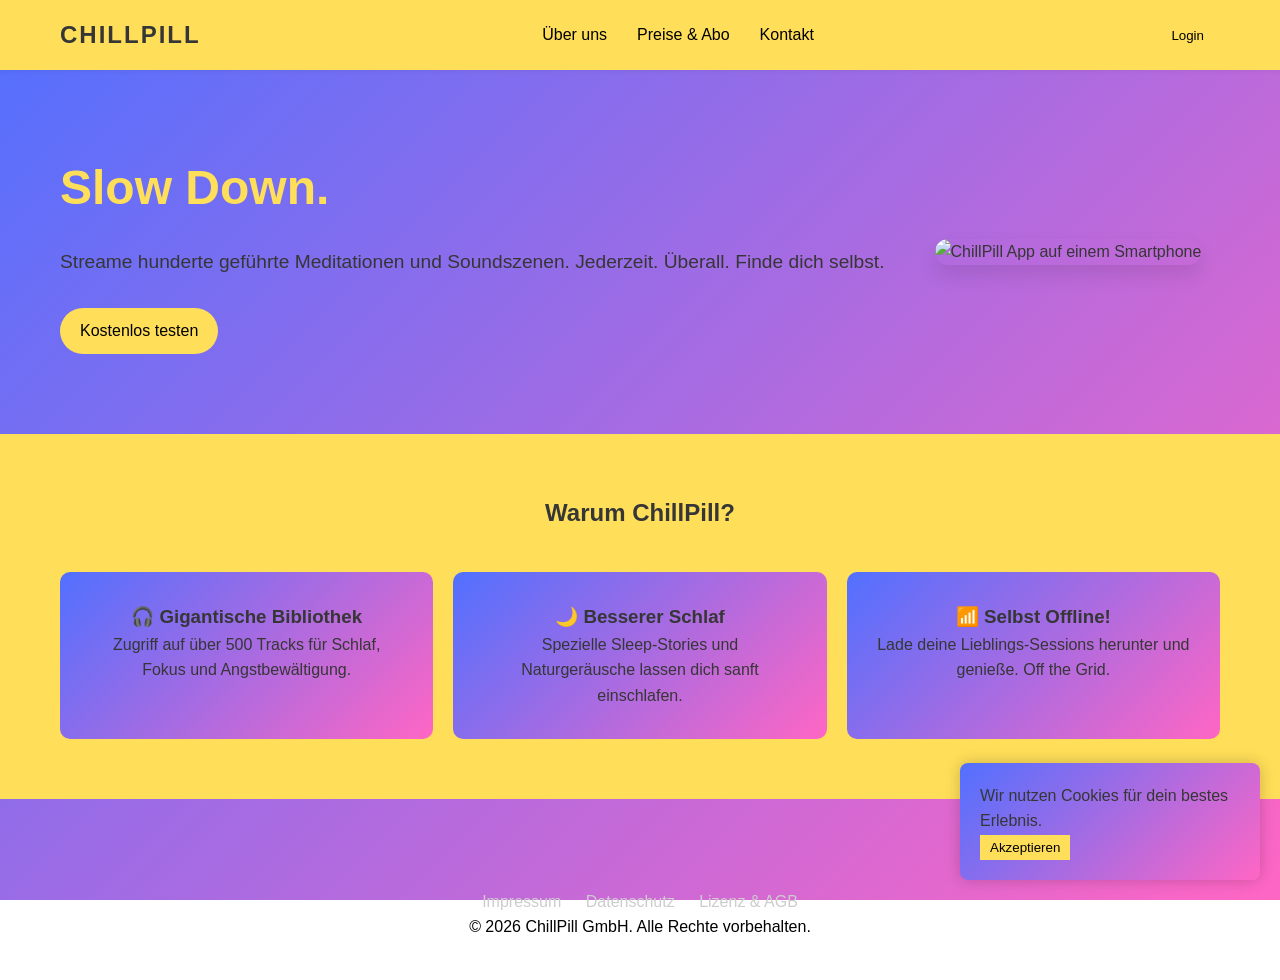
==== index.html @ 03ee9021 "Defined Style" ====
<!DOCTYPE html>
<html lang="de">
<head>
    <meta charset="UTF-8">
    <meta name="viewport" content="width=device-width, initial-scale=1.0">
    <title>ChillPill - Meditation für Alle</title>
    <meta name="description" content="ChillPill ist deine App für Meditation, Achtsamkeit und belebende Soundszenen.">

    <link rel="stylesheet" href="css/style.css">
</head>
<body>

<header class="main-header">
    <div class="container header-content">
        <a href="index.html" class="logo">ChillPill</a>

        <nav aria-label="Hauptnavigation">
            <ul class="nav-links">
                <li><a href="about.html">Über uns</a></li>
                <li><a href="preise.html">Preise & Abo</a></li>
                <li><a href="kontakt.html">Kontakt</a></li>
            </ul>
        </nav>

        <button class="btn-secondary" onclick="alert('Login ist noch nicht verfügbar.')">Login</button>
    </div>
</header>

<main>
    <section class="hero">
        <div class="container hero-content">
            <div class="hero-text">
                <h1>Slow Down.</h1>
                <p>Streame hunderte geführte Meditationen und Soundszenen. Jederzeit. Überall. Finde dich selbst.</p>
                <a href="preise.html" class="btn-primary">Kostenlos testen</a>
            </div>
            <div class="hero-image">
                <img src="https://placehold.co/600x400/EEE/31343C?text=App+Mockup+Bild" alt="ChillPill App auf einem Smartphone">
            </div>
        </div>
    </section>

    <section class="features">
        <div class="container">
            <h2>Warum ChillPill?</h2>
            <div class="feature-grid">
                <div class="feature-card">
                    <h3>🎧 Gigantische Bibliothek</h3>
                    <p>Zugriff auf über 500 Tracks für Schlaf, Fokus und Angstbewältigung.</p>
                </div>
                <div class="feature-card">
                    <h3>🌙 Besserer Schlaf</h3>
                    <p>Spezielle Sleep-Stories und Naturgeräusche lassen dich sanft einschlafen.</p>
                </div>
                <div class="feature-card">
                    <h3>📶 Selbst Offline! </h3>
                    <p>Lade deine Lieblings-Sessions herunter und genieße. Off the Grid.</p>
                </div>
            </div>
        </div>
    </section>
</main>

<footer>
    <div class="container footer-content">
        <div class="footer-links">
            <a href="rechtliches.html#impressum">Impressum</a>
            <a href="rechtliches.html#datenschutz">Datenschutz</a>
            <a href="rechtliches.html#lizenz">Lizenz & AGB</a>
        </div>
        <p>&copy; 2026 ChillPill GmbH. Alle Rechte vorbehalten.</p>
    </div>
</footer>

<div id="cookie-banner" class="cookie-banner">
    <p>Wir nutzen Cookies für dein bestes Erlebnis.</p>
    <button id="accept-cookies" class="btn-small">Akzeptieren</button>
</div>

<script src="js/main.js"></script>
</body>
</html>
---- css/style.css ----
/* --- 1. VARIABLEN (Deine Farbpalette) --- */
:root {
    --primary-color: #ffde59;   /* Salbei-Grün (Beruhigend) */
    --primary-hover: #5EAD;   /* Dunkleres Grün für Hover */
    --bg-color: linear-gradient(135deg, #5170ff 0%, #ff66c4 100%);        /* Beige/Creme (Hintergrund) */
    --text-color: #000000;      /* Dunkelgrau (Guter Kontrast für Text) */
    --white: #F32;
    --spacing: 20px;
}

/* --- 2. GRUNDLAGEN (Reset) --- */
* {
    box-sizing: border-box; /* Wichtig für Layout-Berechnung */
    margin: 0;
    padding: 0;
}

body {
    font-family: 'Helvetica Neue', Helvetica, Arial, sans-serif;
    background: linear-gradient(135deg, #5170ff 0%, #ff66c4 100%);
    background-attachment: fixed; /* Hintergrund bleibt beim Scrollen fest */
    color: #363636; /* Weißer Standard-Text für gute Lesbarkeit auf dem Gradienten */
    font-family: 'Segoe UI', Roboto, sans-serif;
    min-height: 100vh;
    line-height: 1.6;
}


.highlight-yellow {
    color: #ffde59;
    font-weight: bold;
    text-transform: uppercase;
    text-shadow: 2px 2px 4px rgba(0,0,0,0.3); /* Macht es lesbarer */
}

/* Container hält den Inhalt mittig */
.container {
    max-width: 1200px;
    margin: 0 auto;
    padding: 0 var(--spacing);
}

/* --- 3. NAVIGATION --- */
.main-header {
    background-color: var(--primary-color);
    padding: 1rem 0;
    box-shadow: 0 2px 5px rgba(0,0,0,0.05); /* Leichter Schatten */
}

.header-content {
    display: flex;
    justify-content: space-between; /* Logo links, Navi rechts */
    align-items: center;
}

.logo {
    font-size: 1.5rem;
    font-weight: bold;
    color: var(--bg-color);
    text-decoration: none;
    text-transform: uppercase;
    letter-spacing: 2px;
}

.nav-links {
    list-style: none;
    display: flex;
    gap: 30px; /* Abstand zwischen Menüpunkten */
}

.nav-links a {
    text-decoration: none;
    color: var(--text-color);
    font-weight: 500;
}

/* --- 4. BUTTONS --- */
.btn-primary {
    display: inline-block;
    background-color: var(--primary-color);
    color: var(--text-color);
    padding: 10px 20px;
    border-radius: 25px; /* Runde Ecken */
    text-decoration: none;
    transition: background-color 0.3s;
}

.btn-primary:hover {
    background-color: var(--primary-hover);
}

.btn-secondary {
    background: transparent;
    border: 1px solid #ffde59;
    padding: 8px 15px;
    border-radius: 5px;
    cursor: pointer;
}

.btn-small {
    background-color: #ffde59;
    color: var(--text-color);
    border: none;
    padding: 5px 10px;
    cursor: pointer;
}

/* --- 5. HERO SECTION --- */
.hero {
    padding: 80px 0;
}

.hero-content {
    display: flex;
    align-items: center;
    gap: 50px;
}

.hero-text h1 {
    font-size: 3rem;
    margin-bottom: 20px;
    color: var(--primary-color);
}

.hero-text p {
    font-size: 1.2rem;
    margin-bottom: 30px;
}

.hero-image img {
    max-width: 100%;
    border-radius: 20px;
    box-shadow: 0 10px 20px rgba(0,0,0,0.1);
}

/* --- 6. FEATURES --- */
.features {
    background-color: var(--primary-color);
    padding: 60px 0;
    text-align: center;
}

.feature-grid {
    display: flex;
    gap: 20px;
    margin-top: 40px;
}

.feature-card {
    background: var(--bg-color);
    padding: 30px;
    border-radius: 10px;
    flex: 1; /* Alle Karten gleich breit */
}

/* --- 7. FOOTER --- */
footer {
    background-color: var(--bg-color);
    color: var(--text-color);
    padding: 40px 0;
    margin-top: 50px;
    text-align: center;
}

.footer-links a {
    color: #ccc;
    margin: 0 10px;
    text-decoration: none;
}

/* --- 8. COOKIE BANNER (Unten rechts) --- */
.cookie-banner {
    position: fixed;
    bottom: 20px;
    right: 20px;
    background: var(--bg-color);
    padding: 20px;
    box-shadow: 0 0 15px rgba(0,0,0,0.2);
    border-radius: 8px;
    display: none; /* Erstmal versteckt, JS zeigt es an */
    max-width: 300px;
}
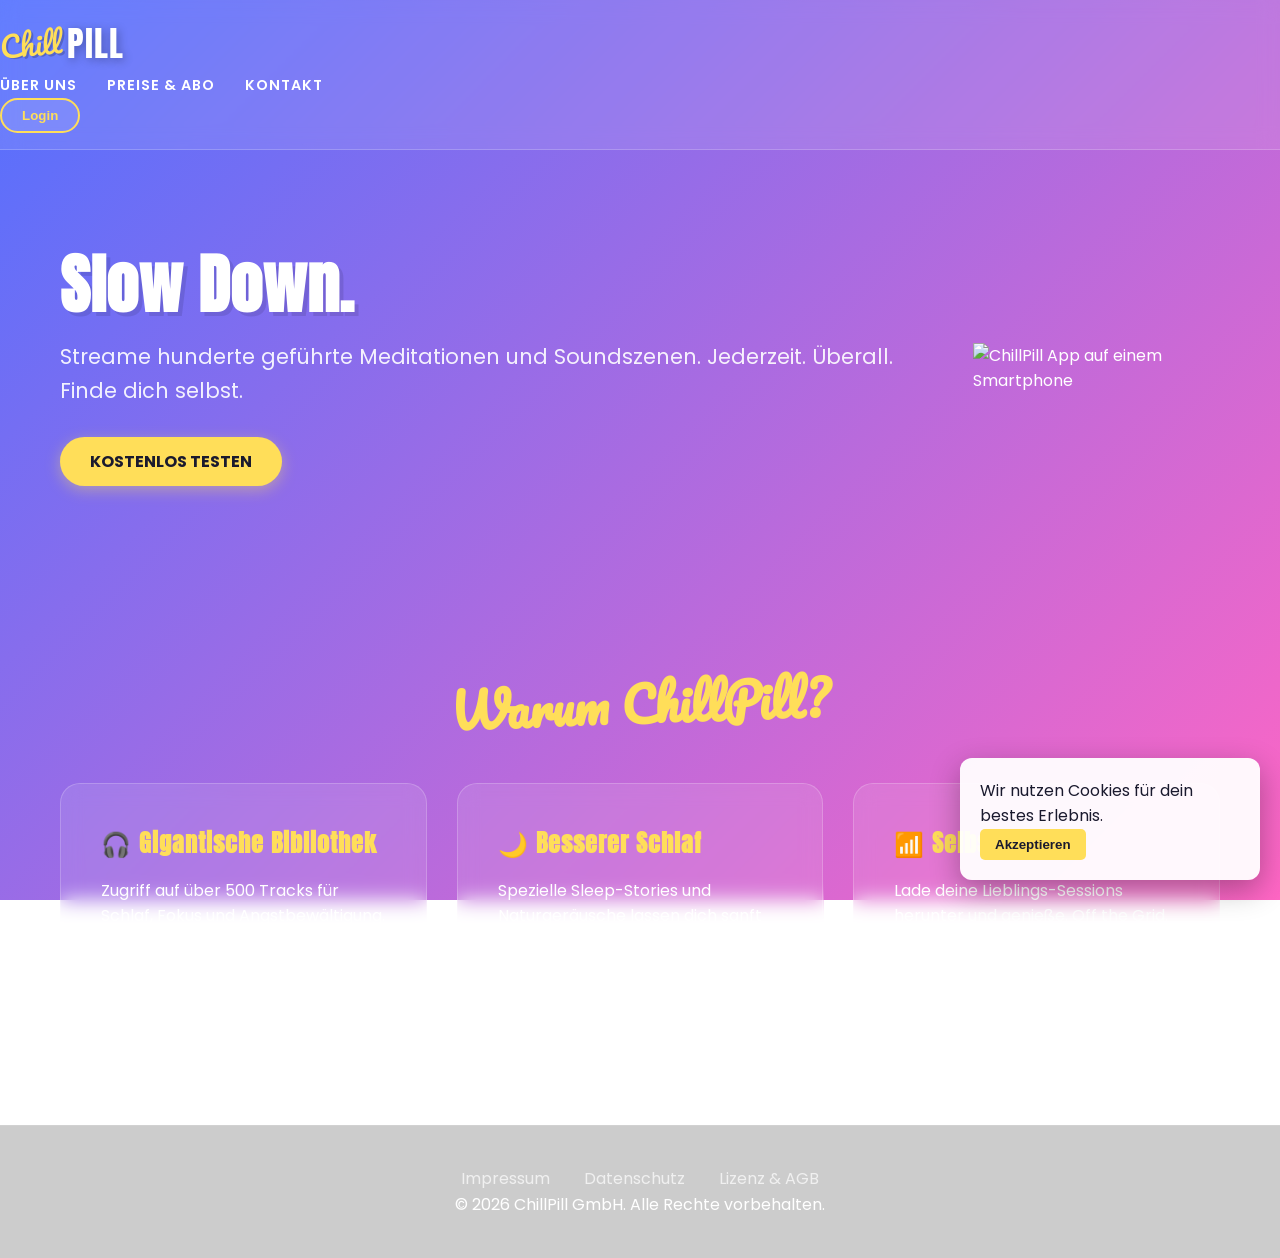
==== commit 2db3e096: "Style Overhaul, updated visuals for accessibility, introduced about us, contact, and legal section" ====
--- a/index.html
+++ b/index.html
@@ -11,8 +11,9 @@
 <body>
 
 <header class="main-header">
-    <div class="container header-content">
-        <a href="index.html" class="logo">ChillPill</a>
+    <a href="index.html" class="logo">
+        <span class="logo-chill">Chill</span><span class="logo-pill">Pill</span>
+    </a>
 
         <nav aria-label="Hauptnavigation">
             <ul class="nav-links">
--- a/css/style.css
+++ b/css/style.css
@@ -1,113 +1,190 @@
+/* --- 0. FONTS IMPORTIEREN --- */
+/* Wir laden "Pacifico" (Chill) und "Anton" (Pill) sowie eine normale Leseschrift */
+@import url('https://fonts.googleapis.com/css2?family=Anton&family=Pacifico&family=Poppins:wght@300;400;600&display=swap');
+
 /* --- 1. VARIABLEN (Deine Farbpalette) --- */
 :root {
-    --primary-color: #ffde59;   /* Salbei-Grün (Beruhigend) */
-    --primary-hover: #5EAD;   /* Dunkleres Grün für Hover */
-    --bg-color: linear-gradient(135deg, #5170ff 0%, #ff66c4 100%);        /* Beige/Creme (Hintergrund) */
-    --text-color: #000000;      /* Dunkelgrau (Guter Kontrast für Text) */
-    --white: #F32;
+    --primary-color: #ffde59;       /* Dein ChillPill Gelb */
+    --primary-hover: #e6c84d;       /* Etwas dunkleres Gelb für Hover */
+
+    /* Der Verlauf ist fixiert, damit er cool aussieht */
+    --bg-gradient: linear-gradient(135deg, #5170ff 0%, #ff66c4 100%);
+
+    --text-main: #ffffff;           /* Weißer Text auf dem bunten Hintergrund */
+    --text-dark: #1a1a2e;           /* Sehr dunkles Blau (fast Schwarz) für Buttons/Gelb */
+
+    --white: #ffffff;               /* Korrigiertes Weiß */
+
+    /* Glassmorphism Variablen (Die Magie!) */
+    --glass-bg: rgba(255, 255, 255, 0.1);  /* 10% Weiß */
+    --glass-border: rgba(255, 255, 255, 0.2);
+    --glass-shadow: 0 8px 32px 0 rgba(31, 38, 135, 0.37);
+
     --spacing: 20px;
 }
 
 /* --- 2. GRUNDLAGEN (Reset) --- */
 * {
-    box-sizing: border-box; /* Wichtig für Layout-Berechnung */
+    box-sizing: border-box;
     margin: 0;
     padding: 0;
 }
 
 body {
-    font-family: 'Helvetica Neue', Helvetica, Arial, sans-serif;
-    background: linear-gradient(135deg, #5170ff 0%, #ff66c4 100%);
-    background-attachment: fixed; /* Hintergrund bleibt beim Scrollen fest */
-    color: #363636; /* Weißer Standard-Text für gute Lesbarkeit auf dem Gradienten */
-    font-family: 'Segoe UI', Roboto, sans-serif;
+    /* Moderne Schriftart für Fließtext */
+    font-family: 'Poppins', sans-serif;
+
+    /* Dein Gradient Background */
+    background: var(--bg-gradient);
+    background-attachment: fixed; /* Wichtig: Hintergrund bewegt sich nicht mit */
+
+    color: var(--text-main);
     min-height: 100vh;
     line-height: 1.6;
 }
 
+/* Hilfsklasse für den Glass-Effekt (Wende das auf Container an!) */
+.glass-panel {
+    background: var(--glass-bg);
+    backdrop-filter: blur(10px);        /* Der Milchglas-Effekt */
+    -webkit-backdrop-filter: blur(10px); /* Für Safari */
+    border: 1px solid var(--glass-border);
+    border-radius: 16px;
+    box-shadow: var(--glass-shadow);
+}
 
 .highlight-yellow {
-    color: #ffde59;
+    color: var(--primary-color);
     font-weight: bold;
     text-transform: uppercase;
-    text-shadow: 2px 2px 4px rgba(0,0,0,0.3); /* Macht es lesbarer */
-}
-
-/* Container hält den Inhalt mittig */
+    text-shadow: 2px 2px 4px rgba(0,0,0,0.3);
+}
+
 .container {
     max-width: 1200px;
     margin: 0 auto;
     padding: 0 var(--spacing);
 }
 
-/* --- 3. NAVIGATION --- */
+/* --- 3. NAVIGATION (Jetzt im Glass-Look) --- */
 .main-header {
-    background-color: var(--primary-color);
+    /* Header ist jetzt auch "Glass" statt massiv Gelb -> Moderner */
+    background: rgba(255, 255, 255, 0.1);
+    backdrop-filter: blur(10px);
+    border-bottom: 1px solid var(--glass-border);
+
     padding: 1rem 0;
-    box-shadow: 0 2px 5px rgba(0,0,0,0.05); /* Leichter Schatten */
+    position: sticky; /* Header bleibt oben kleben */
+    top: 0;
+    z-index: 1000;
 }
 
 .header-content {
     display: flex;
-    justify-content: space-between; /* Logo links, Navi rechts */
+    justify-content: space-between;
     align-items: center;
 }
 
+/* --- LOGO STYLING --- */
 .logo {
-    font-size: 1.5rem;
-    font-weight: bold;
-    color: var(--bg-color);
     text-decoration: none;
+    /* Damit Chill und Pill nebeneinander stehen */
+    display: flex;
+    align-items: center;
+    gap: 5px;
+}
+
+.logo-chill {
+    font-family: 'Pacifico', cursive;
+    font-size: 1.8rem;
+    color: var(--primary-color); /* Gelb */
+    transform: rotate(-5deg);    /* Bisschen schräg für den Vibe */
+    text-shadow: 2px 2px 0px rgba(0,0,0,0.2);
+}
+
+.logo-pill {
+    font-family: 'Anton', sans-serif;
+    font-size: 2.2rem;
+    color: var(--white);
     text-transform: uppercase;
-    letter-spacing: 2px;
-}
-
+    letter-spacing: 1px;
+    text-shadow: 2px 2px 10px rgba(0,0,0,0.3);
+}
+
+/* --- NAV LINKS --- */
 .nav-links {
     list-style: none;
     display: flex;
-    gap: 30px; /* Abstand zwischen Menüpunkten */
+    gap: 30px;
 }
 
 .nav-links a {
     text-decoration: none;
-    color: var(--text-color);
-    font-weight: 500;
+    color: var(--white);
+    font-weight: 600;
+    text-transform: uppercase;
+    font-size: 0.9rem;
+    letter-spacing: 1px;
+    transition: color 0.3s;
+}
+
+.nav-links a:hover, .nav-links a.active {
+    color: var(--primary-color);
 }
 
 /* --- 4. BUTTONS --- */
+/* WICHTIG FÜR BARRIEREFREIHEIT: */
+/* Gelber Hintergrund braucht DUNKLEN Text. Weiß auf Gelb ist nicht lesbar. */
 .btn-primary {
     display: inline-block;
     background-color: var(--primary-color);
-    color: var(--text-color);
-    padding: 10px 20px;
-    border-radius: 25px; /* Runde Ecken */
+    color: var(--text-dark); /* Dunkelblau auf Gelb = Perfekter Kontrast */
+    padding: 12px 30px;
+    border-radius: 50px;
     text-decoration: none;
-    transition: background-color 0.3s;
+    font-weight: bold;
+    text-transform: uppercase;
+    box-shadow: 0 4px 15px rgba(255, 222, 89, 0.4); /* Gelbes Leuchten */
+    transition: transform 0.2s, box-shadow 0.2s;
+    border: none;
+    cursor: pointer;
 }
 
 .btn-primary:hover {
-    background-color: var(--primary-hover);
+    background-color: var(--white);
+    transform: translateY(-3px);
+    box-shadow: 0 6px 20px rgba(255, 255, 255, 0.4);
 }
 
 .btn-secondary {
-    background: transparent;
-    border: 1px solid #ffde59;
+    background: rgba(255, 255, 255, 0.1);
+    border: 2px solid var(--primary-color);
+    color: var(--primary-color);
+    padding: 8px 20px;
+    border-radius: 50px;
+    cursor: pointer;
+    font-weight: bold;
+    transition: all 0.3s;
+}
+
+.btn-secondary:hover {
+    background: var(--primary-color);
+    color: var(--text-dark);
+}
+
+.btn-small {
+    background-color: var(--primary-color);
+    color: var(--text-dark);
+    border: none;
     padding: 8px 15px;
     border-radius: 5px;
     cursor: pointer;
-}
-
-.btn-small {
-    background-color: #ffde59;
-    color: var(--text-color);
-    border: none;
-    padding: 5px 10px;
-    cursor: pointer;
+    font-weight: bold;
 }
 
 /* --- 5. HERO SECTION --- */
 .hero {
-    padding: 80px 0;
+    padding: 100px 0;
 }
 
 .hero-content {
@@ -117,66 +194,182 @@
 }
 
 .hero-text h1 {
-    font-size: 3rem;
+    font-family: 'Anton', sans-serif; /* Blockig */
+    font-size: 4rem; /* Groß! */
+    line-height: 1.1;
     margin-bottom: 20px;
-    color: var(--primary-color);
+    color: var(--white);
+    text-shadow: 4px 4px 0px rgba(0,0,0,0.1); /* Schatten für Lesbarkeit */
 }
 
 .hero-text p {
-    font-size: 1.2rem;
+    font-size: 1.3rem;
     margin-bottom: 30px;
+    color: rgba(255, 255, 255, 0.9); /* Leicht transparentes Weiß */
 }
 
 .hero-image img {
     max-width: 100%;
-    border-radius: 20px;
-    box-shadow: 0 10px 20px rgba(0,0,0,0.1);
+    /* Das Bild schweben lassen */
+    animation: float 6s ease-in-out infinite;
+    /* Optional: Bild auch in Glass-Look verpacken oder freistellen */
+}
+
+@keyframes float {
+    0% { transform: translateY(0px); }
+    50% { transform: translateY(-20px); }
+    100% { transform: translateY(0px); }
 }
 
 /* --- 6. FEATURES --- */
 .features {
-    background-color: var(--primary-color);
-    padding: 60px 0;
+    padding: 80px 0;
+    /* Kein Background-Color mehr, wir nutzen den Body-Gradient */
+}
+
+.features h2 {
+    font-family: 'Pacifico', cursive;
+    font-size: 3rem;
+    color: var(--primary-color);
+    margin-bottom: 40px;
     text-align: center;
+    transform: rotate(-2deg);
 }
 
 .feature-grid {
     display: flex;
-    gap: 20px;
-    margin-top: 40px;
+    gap: 30px;
+    flex-wrap: wrap;
 }
 
 .feature-card {
-    background: var(--bg-color);
-    padding: 30px;
-    border-radius: 10px;
-    flex: 1; /* Alle Karten gleich breit */
+    /* Hier wenden wir den Glass-Effekt an */
+    background: var(--glass-bg);
+    backdrop-filter: blur(10px);
+    border: 1px solid var(--glass-border);
+    border-radius: 20px;
+    padding: 40px;
+    flex: 1;
+    min-width: 250px;
+    color: var(--white);
+    transition: transform 0.3s;
+}
+
+.feature-card:hover {
+    transform: translateY(-10px);
+    border-color: var(--primary-color); /* Gelber Rand beim Hover */
+}
+
+.feature-card h3 {
+    font-family: 'Anton', sans-serif;
+    font-size: 1.5rem;
+    margin-bottom: 15px;
+    color: var(--primary-color);
+    letter-spacing: 1px;
 }
 
 /* --- 7. FOOTER --- */
 footer {
-    background-color: var(--bg-color);
-    color: var(--text-color);
+    /* Glass Footer */
+    background: rgba(0, 0, 0, 0.2); /* Etwas dunklerer Glass Effekt */
+    backdrop-filter: blur(10px);
+    color: var(--white);
     padding: 40px 0;
     margin-top: 50px;
     text-align: center;
+    border-top: 1px solid rgba(255,255,255,0.1);
 }
 
 .footer-links a {
-    color: #ccc;
-    margin: 0 10px;
+    color: rgba(255,255,255,0.7);
+    margin: 0 15px;
     text-decoration: none;
-}
-
-/* --- 8. COOKIE BANNER (Unten rechts) --- */
+    transition: color 0.3s;
+}
+
+.footer-links a:hover {
+    color: var(--primary-color);
+}
+
+/* --- 8. COOKIE BANNER --- */
 .cookie-banner {
     position: fixed;
     bottom: 20px;
     right: 20px;
-    background: var(--bg-color);
+
+    /* Glass Style */
+    background: rgba(255, 255, 255, 0.95); /* Fast undurchsichtig für Lesbarkeit */
+    color: var(--text-dark);
+
     padding: 20px;
-    box-shadow: 0 0 15px rgba(0,0,0,0.2);
+    box-shadow: 0 10px 30px rgba(0,0,0,0.3);
+    border-radius: 12px;
+    display: none;
+    max-width: 300px;
+    z-index: 2000;
+}
+
+/* --- 9. FORMULARE (Für kontakt.html) --- */
+.contact-wrapper {
+    display: flex;
+    gap: 40px;
+    margin-top: 30px;
+}
+
+.contact-form {
+    flex: 2;
+    padding: 40px; /* Glass Panel Padding */
+}
+
+.company-info {
+    flex: 1;
+    padding: 40px; /* Glass Panel Padding */
+    height: fit-content;
+}
+
+.form-group {
+    margin-bottom: 20px;
+}
+
+label {
+    display: block;
+    margin-bottom: 8px;
+    font-weight: bold;
+    color: var(--primary-color);
+}
+
+input, textarea, select {
+    width: 100%;
+    padding: 12px;
     border-radius: 8px;
-    display: none; /* Erstmal versteckt, JS zeigt es an */
-    max-width: 300px;
+    border: 1px solid rgba(255,255,255,0.3);
+    background: rgba(255,255,255,0.1); /* Halb-transparentes Feld */
+    color: var(--white);
+    font-family: inherit;
+}
+
+input:focus, textarea:focus, select:focus {
+    outline: none;
+    border-color: var(--primary-color);
+    background: rgba(255,255,255,0.2);
+}
+
+::placeholder {
+    color: rgba(255,255,255,0.6);
+}
+
+/* --- Responsive (Handy) --- */
+@media (max-width: 768px) {
+    .hero-content, .header-content, .contact-wrapper {
+        flex-direction: column;
+        text-align: center;
+    }
+
+    .nav-links {
+        display: none; /* Für dieses einfache Beispiel blenden wir Menü mobil aus oder machen es stapelbar */
+    }
+
+    .logo {
+        margin-bottom: 20px;
+    }
 }
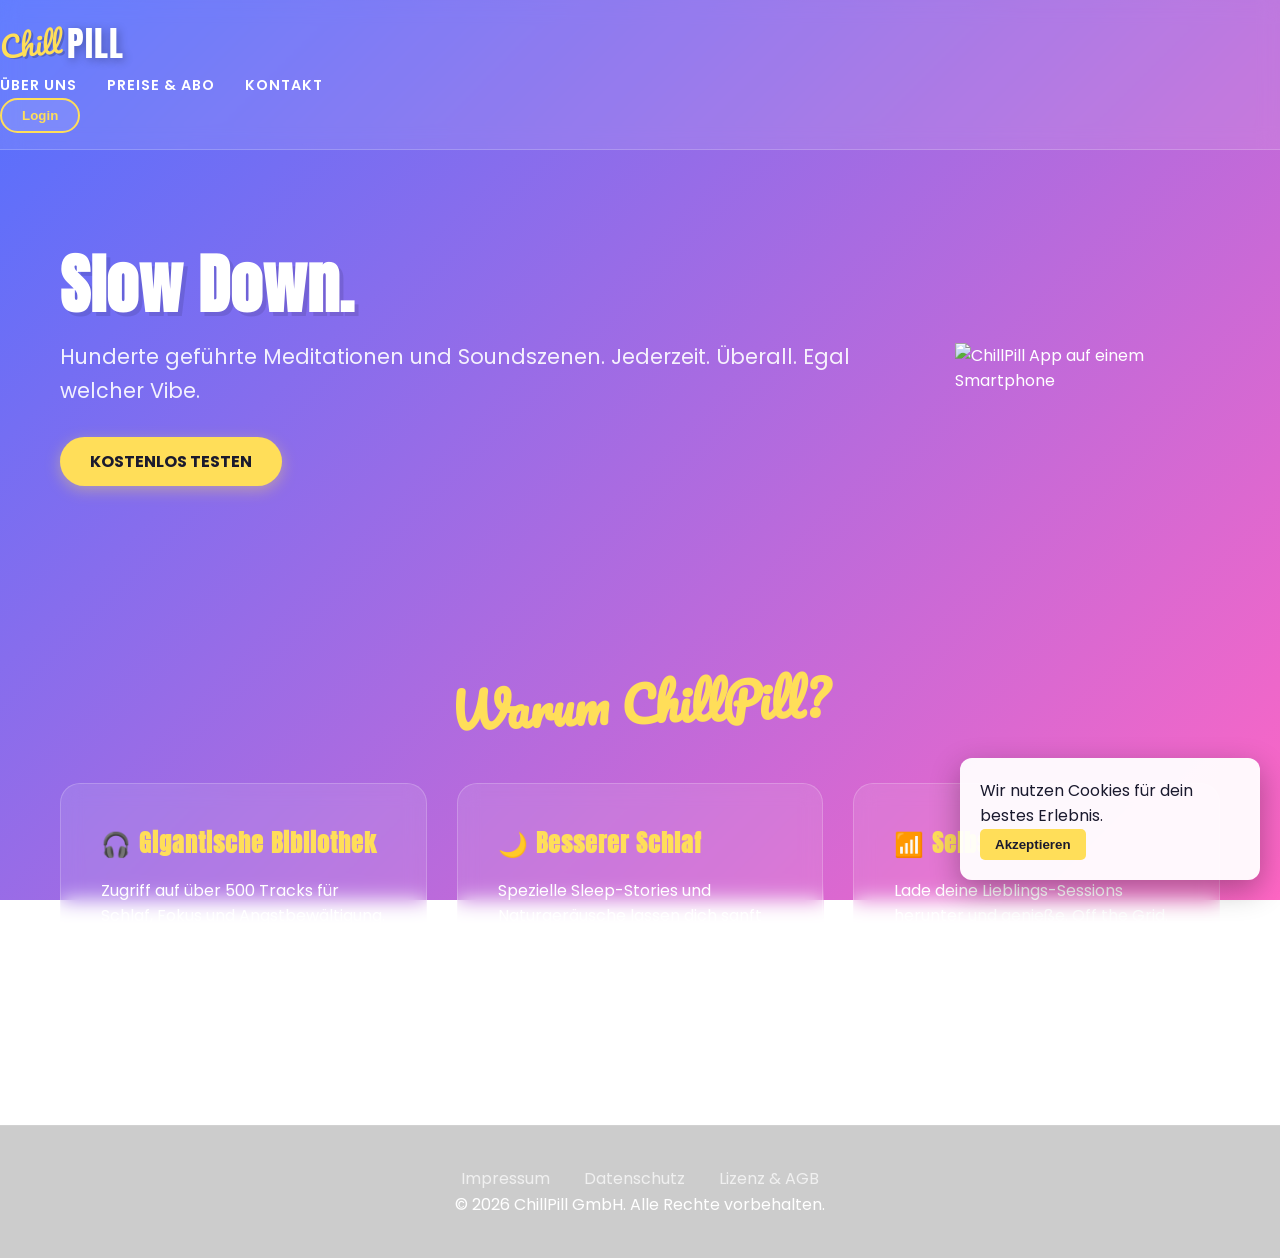
==== commit 802c1848: "added Preis html and alterations" ====
--- a/index.html
+++ b/index.html
@@ -14,7 +14,7 @@
     <a href="index.html" class="logo">
         <span class="logo-chill">Chill</span><span class="logo-pill">Pill</span>
     </a>
-
+    <div>
         <nav aria-label="Hauptnavigation">
             <ul class="nav-links">
                 <li><a href="about.html">Über uns</a></li>
@@ -32,7 +32,7 @@
         <div class="container hero-content">
             <div class="hero-text">
                 <h1>Slow Down.</h1>
-                <p>Streame hunderte geführte Meditationen und Soundszenen. Jederzeit. Überall. Finde dich selbst.</p>
+                <p>Hunderte geführte Meditationen und Soundszenen. Jederzeit. Überall. Egal welcher Vibe.</p>
                 <a href="preise.html" class="btn-primary">Kostenlos testen</a>
             </div>
             <div class="hero-image">
--- a/css/style.css
+++ b/css/style.css
@@ -372,4 +372,177 @@
     .logo {
         margin-bottom: 20px;
     }
+}
+/* --- PRICING PAGE STYLES --- */
+
+.pricing-hero {
+    text-align: center;
+    padding: 60px 0 40px;
+}
+
+/* Der Container für den Switch */
+.pricing-toggle {
+    display: inline-flex;
+    align-items: center;
+    gap: 15px;
+    padding: 10px 20px;
+    margin-top: 30px;
+    background: rgba(0,0,0,0.2) !important; /* Etwas dunklerer Glass Effekt */
+}
+
+.toggle-label {
+    font-weight: bold;
+    color: var(--white);
+}
+
+.discount-badge {
+    background-color: var(--primary-color);
+    color: var(--text-dark);
+    font-size: 0.7rem;
+    padding: 2px 6px;
+    border-radius: 4px;
+    margin-left: 5px;
+    vertical-align: middle;
+}
+
+/* --- DER SWITCH (Checkbox Hack) --- */
+.switch {
+    position: relative;
+    display: inline-block;
+    width: 50px;
+    height: 26px;
+}
+
+.switch input {
+    opacity: 0;
+    width: 0;
+    height: 0;
+}
+
+.slider {
+    position: absolute;
+    cursor: pointer;
+    top: 0; left: 0; right: 0; bottom: 0;
+    background-color: rgba(255,255,255,0.3);
+    transition: .4s;
+    border-radius: 34px;
+}
+
+.slider:before {
+    position: absolute;
+    content: "";
+    height: 20px;
+    width: 20px;
+    left: 3px;
+    bottom: 3px;
+    background-color: white;
+    transition: .4s;
+    border-radius: 50%;
+}
+
+/* Wenn Checkbox aktiviert ist (Checked state) */
+input:checked + .slider {
+    background-color: var(--primary-color);
+}
+
+input:checked + .slider:before {
+    transform: translateX(24px);
+}
+
+/* --- PRICING CARDS --- */
+.pricing-grid {
+    display: flex;
+    justify-content: center;
+    gap: 40px;
+    padding-bottom: 80px;
+    flex-wrap: wrap;
+}
+
+.pricing-card {
+    flex: 1;
+    min-width: 300px;
+    max-width: 400px;
+    padding: 40px;
+    text-align: center;
+    position: relative;
+    display: flex;
+    flex-direction: column;
+    color: var(--white);
+    transition: transform 0.3s;
+}
+
+.pricing-card:hover {
+    transform: translateY(-5px);
+    border-color: var(--primary-color);
+}
+
+/* Die Featured Card (Das Abo) hervorheben */
+.featured-card {
+    border: 2px solid var(--primary-color);
+    box-shadow: 0 0 30px rgba(255, 222, 89, 0.2);
+}
+
+.best-value-badge {
+    position: absolute;
+    top: -15px;
+    left: 50%;
+    transform: translateX(-50%);
+    background-color: var(--primary-color);
+    color: var(--text-dark);
+    padding: 5px 15px;
+    border-radius: 20px;
+    font-weight: bold;
+    text-transform: uppercase;
+    font-size: 0.8rem;
+    box-shadow: 0 5px 10px rgba(0,0,0,0.2);
+}
+
+.card-header h3 {
+    font-family: 'Anton', sans-serif;
+    font-size: 2rem;
+    letter-spacing: 1px;
+    margin-bottom: 5px;
+}
+
+.price-box {
+    margin: 30px 0 10px;
+}
+
+.currency {
+    font-size: 1.5rem;
+    vertical-align: top;
+}
+
+.amount {
+    font-size: 4rem;
+    font-weight: bold;
+    font-family: 'Anton', sans-serif;
+    color: var(--primary-color);
+}
+
+.period {
+    color: rgba(255,255,255,0.7);
+}
+
+.billing-info {
+    font-size: 0.9rem;
+    color: rgba(255,255,255,0.6);
+    margin-bottom: 30px;
+    height: 20px; /* Feste Höhe damit Layout nicht springt beim Umschalten */
+}
+
+.feature-list {
+    list-style: none;
+    text-align: left;
+    margin-bottom: 30px;
+    flex-grow: 1; /* Drückt den Button nach unten */
+}
+
+.feature-list li {
+    padding: 8px 0;
+    border-bottom: 1px solid rgba(255,255,255,0.1);
+}
+
+.full-width {
+    width: 100%;
 }
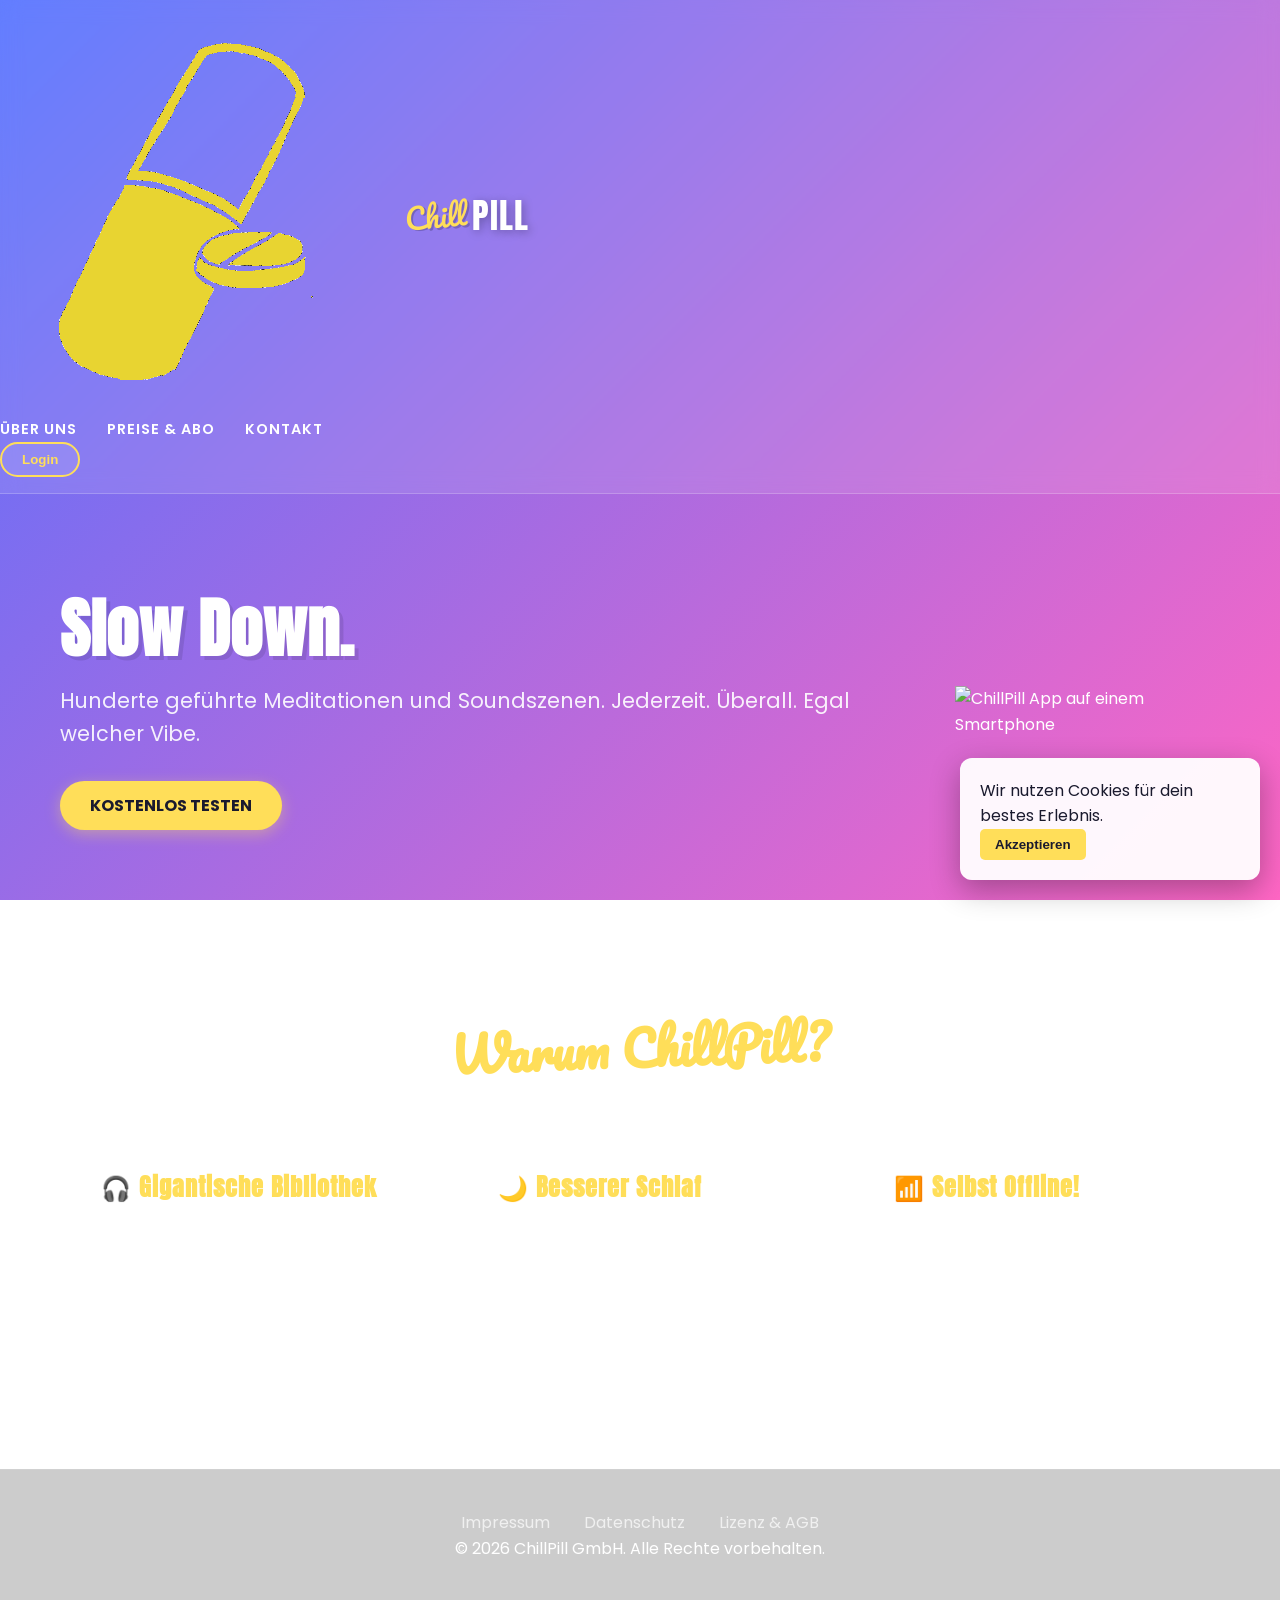
==== commit f54846bf: "Addition of Logo, resolutionn to be adapted" ====
--- a/index.html
+++ b/index.html
@@ -12,6 +12,8 @@
 
 <header class="main-header">
     <a href="index.html" class="logo">
+        <img src="assets/PillLogoYellow.png" alt="" class="logo-icon">
+
         <span class="logo-chill">Chill</span><span class="logo-pill">Pill</span>
     </a>
     <div>
@@ -36,7 +38,8 @@
                 <a href="preise.html" class="btn-primary">Kostenlos testen</a>
             </div>
             <div class="hero-image">
-                <img src="https://placehold.co/600x400/EEE/31343C?text=App+Mockup+Bild" alt="ChillPill App auf einem Smartphone">
+                <img src="https://placehold.co/600x400/EEE/31343C?text=App+Mockup+Bild"
+                     alt="ChillPill App auf einem Smartphone">
             </div>
         </div>
     </section>
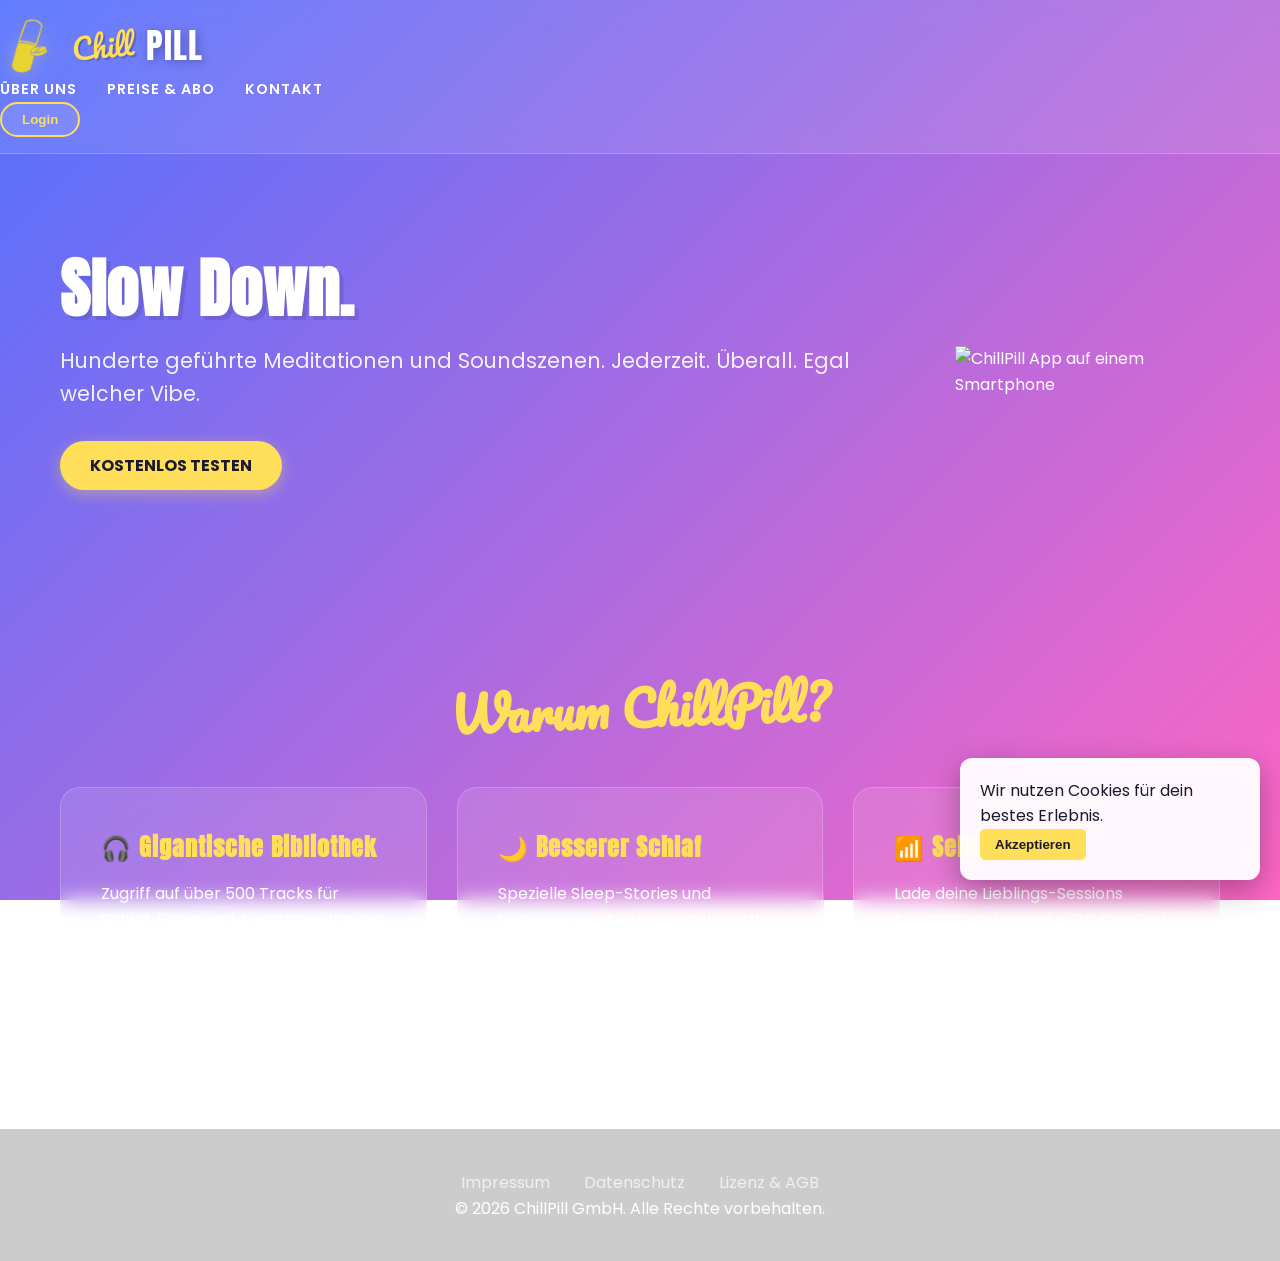
==== commit 24210a5e: "Replaced placholder text, extended legal section, changed design slightly" ====
--- a/index.html
+++ b/index.html
@@ -2,6 +2,7 @@
 <html lang="de">
 <head>
     <meta charset="UTF-8">
+    <link rel="icon" type="image/png" href="assets/PillLogoYellow.png">
     <meta name="viewport" content="width=device-width, initial-scale=1.0">
     <title>ChillPill - Meditation für Alle</title>
     <meta name="description" content="ChillPill ist deine App für Meditation, Achtsamkeit und belebende Soundszenen.">
@@ -11,9 +12,9 @@
 <body>
 
 <header class="main-header">
+
     <a href="index.html" class="logo">
         <img src="assets/PillLogoYellow.png" alt="" class="logo-icon">
-
         <span class="logo-chill">Chill</span><span class="logo-pill">Pill</span>
     </a>
     <div>
--- a/css/style.css
+++ b/css/style.css
@@ -4,19 +4,19 @@
 
 /* --- 1. VARIABLEN (Deine Farbpalette) --- */
 :root {
-    --primary-color: #ffde59;       /* Dein ChillPill Gelb */
-    --primary-hover: #e6c84d;       /* Etwas dunkleres Gelb für Hover */
+    --primary-color: #ffde59; /* Dein ChillPill Gelb */
+    --primary-hover: #e6c84d; /* Etwas dunkleres Gelb für Hover */
 
     /* Der Verlauf ist fixiert, damit er cool aussieht */
     --bg-gradient: linear-gradient(135deg, #5170ff 0%, #ff66c4 100%);
 
-    --text-main: #ffffff;           /* Weißer Text auf dem bunten Hintergrund */
-    --text-dark: #1a1a2e;           /* Sehr dunkles Blau (fast Schwarz) für Buttons/Gelb */
-
-    --white: #ffffff;               /* Korrigiertes Weiß */
+    --text-main: #ffffff; /* Weißer Text auf dem bunten Hintergrund */
+    --text-dark: #1a1a2e; /* Sehr dunkles Blau (fast Schwarz) für Buttons/Gelb */
+
+    --white: #ffffff; /* Korrigiertes Weiß */
 
     /* Glassmorphism Variablen (Die Magie!) */
-    --glass-bg: rgba(255, 255, 255, 0.1);  /* 10% Weiß */
+    --glass-bg: rgba(255, 255, 255, 0.1); /* 10% Weiß */
     --glass-border: rgba(255, 255, 255, 0.2);
     --glass-shadow: 0 8px 32px 0 rgba(31, 38, 135, 0.37);
 
@@ -46,7 +46,7 @@
 /* Hilfsklasse für den Glass-Effekt (Wende das auf Container an!) */
 .glass-panel {
     background: var(--glass-bg);
-    backdrop-filter: blur(10px);        /* Der Milchglas-Effekt */
+    backdrop-filter: blur(10px); /* Der Milchglas-Effekt */
     -webkit-backdrop-filter: blur(10px); /* Für Safari */
     border: 1px solid var(--glass-border);
     border-radius: 16px;
@@ -57,7 +57,7 @@
     color: var(--primary-color);
     font-weight: bold;
     text-transform: uppercase;
-    text-shadow: 2px 2px 4px rgba(0,0,0,0.3);
+    text-shadow: 2px 2px 4px rgba(0, 0, 0, 0.3);
 }
 
 .container {
@@ -98,8 +98,8 @@
     font-family: 'Pacifico', cursive;
     font-size: 1.8rem;
     color: var(--primary-color); /* Gelb */
-    transform: rotate(-5deg);    /* Bisschen schräg für den Vibe */
-    text-shadow: 2px 2px 0px rgba(0,0,0,0.2);
+    transform: rotate(-5deg); /* Bisschen schräg für den Vibe */
+    text-shadow: 2px 2px 0px rgba(0, 0, 0, 0.2);
 }
 
 .logo-pill {
@@ -108,7 +108,7 @@
     color: var(--white);
     text-transform: uppercase;
     letter-spacing: 1px;
-    text-shadow: 2px 2px 10px rgba(0,0,0,0.3);
+    text-shadow: 2px 2px 10px rgba(0, 0, 0, 0.3);
 }
 
 /* --- NAV LINKS --- */
@@ -199,7 +199,7 @@
     line-height: 1.1;
     margin-bottom: 20px;
     color: var(--white);
-    text-shadow: 4px 4px 0px rgba(0,0,0,0.1); /* Schatten für Lesbarkeit */
+    text-shadow: 4px 4px 0px rgba(0, 0, 0, 0.1); /* Schatten für Lesbarkeit */
 }
 
 .hero-text p {
@@ -216,9 +216,15 @@
 }
 
 @keyframes float {
-    0% { transform: translateY(0px); }
-    50% { transform: translateY(-20px); }
-    100% { transform: translateY(0px); }
+    0% {
+        transform: translateY(0px);
+    }
+    50% {
+        transform: translateY(-20px);
+    }
+    100% {
+        transform: translateY(0px);
+    }
 }
 
 /* --- 6. FEATURES --- */
@@ -277,11 +283,11 @@
     padding: 40px 0;
     margin-top: 50px;
     text-align: center;
-    border-top: 1px solid rgba(255,255,255,0.1);
+    border-top: 1px solid rgba(255, 255, 255, 0.1);
 }
 
 .footer-links a {
-    color: rgba(255,255,255,0.7);
+    color: rgba(255, 255, 255, 0.7);
     margin: 0 15px;
     text-decoration: none;
     transition: color 0.3s;
@@ -302,7 +308,7 @@
     color: var(--text-dark);
 
     padding: 20px;
-    box-shadow: 0 10px 30px rgba(0,0,0,0.3);
+    box-shadow: 0 10px 30px rgba(0, 0, 0, 0.3);
     border-radius: 12px;
     display: none;
     max-width: 300px;
@@ -342,8 +348,8 @@
     width: 100%;
     padding: 12px;
     border-radius: 8px;
-    border: 1px solid rgba(255,255,255,0.3);
-    background: rgba(255,255,255,0.1); /* Halb-transparentes Feld */
+    border: 1px solid rgba(255, 255, 255, 0.3);
+    background: rgba(255, 255, 255, 0.1); /* Halb-transparentes Feld */
     color: var(--white);
     font-family: inherit;
 }
@@ -351,11 +357,11 @@
 input:focus, textarea:focus, select:focus {
     outline: none;
     border-color: var(--primary-color);
-    background: rgba(255,255,255,0.2);
+    background: rgba(255, 255, 255, 0.2);
 }
 
 ::placeholder {
-    color: rgba(255,255,255,0.6);
+    color: rgba(255, 255, 255, 0.6);
 }
 
 /* --- Responsive (Handy) --- */
@@ -373,6 +379,7 @@
         margin-bottom: 20px;
     }
 }
+
 /* --- PRICING PAGE STYLES --- */
 
 .pricing-hero {
@@ -387,7 +394,7 @@
     gap: 15px;
     padding: 10px 20px;
     margin-top: 30px;
-    background: rgba(0,0,0,0.2) !important; /* Etwas dunklerer Glass Effekt */
+    background: rgba(0, 0, 0, 0.2) !important; /* Etwas dunklerer Glass Effekt */
 }
 
 .toggle-label {
@@ -422,8 +429,11 @@
 .slider {
     position: absolute;
     cursor: pointer;
-    top: 0; left: 0; right: 0; bottom: 0;
-    background-color: rgba(255,255,255,0.3);
+    top: 0;
+    left: 0;
+    right: 0;
+    bottom: 0;
+    background-color: rgba(255, 255, 255, 0.3);
     transition: .4s;
     border-radius: 34px;
 }
@@ -440,6 +450,24 @@
     border-radius: 50%;
 }
 
+/* Das Logo-Bild innerhalb des Link-Containers */
+.logo-icon {
+    height: 60px; /* Hier stellst du die Größe ein. Probiere 40px - 60px. */
+    width: auto; /* Behält das Seitenverhältnis bei, damit nichts verzerrt */
+    display: block; /* Verhindert kleine Abstände unter dem Bild */
+
+    /* Optional: Passt perfekt zum ChillPill Vibe */
+    filter: drop-shadow(0 0 8px rgba(255, 222, 89, 0.3));
+    transform: rotate(-10deg); /* Ein leichter Tilt macht es dynamischer */
+}
+
+.logo {
+    display: flex; /* Richtet Kinder (Bild und Spans) nebeneinander aus */
+    align-items: center; /* Zentriert Bild und Text vertikal perfekt */
+    gap: 12px; /* Abstand zwischen der Pille und dem Wort "Chill" */
+    text-decoration: none; /* Entfernt Unterstreichungen vom Link */
+}
+
 /* Wenn Checkbox aktiviert ist (Checked state) */
 input:checked + .slider {
     background-color: var(--primary-color);
@@ -494,7 +522,7 @@
     font-weight: bold;
     text-transform: uppercase;
     font-size: 0.8rem;
-    box-shadow: 0 5px 10px rgba(0,0,0,0.2);
+    box-shadow: 0 5px 10px rgba(0, 0, 0, 0.2);
 }
 
 .card-header h3 {
@@ -521,12 +549,12 @@
 }
 
 .period {
-    color: rgba(255,255,255,0.7);
+    color: rgba(255, 255, 255, 0.7);
 }
 
 .billing-info {
     font-size: 0.9rem;
-    color: rgba(255,255,255,0.6);
+    color: rgba(255, 255, 255, 0.6);
     margin-bottom: 30px;
     height: 20px; /* Feste Höhe damit Layout nicht springt beim Umschalten */
 }
@@ -540,7 +568,7 @@
 
 .feature-list li {
     padding: 8px 0;
-    border-bottom: 1px solid rgba(255,255,255,0.1);
+    border-bottom: 1px solid rgba(255, 255, 255, 0.1);
 }
 
 .full-width {
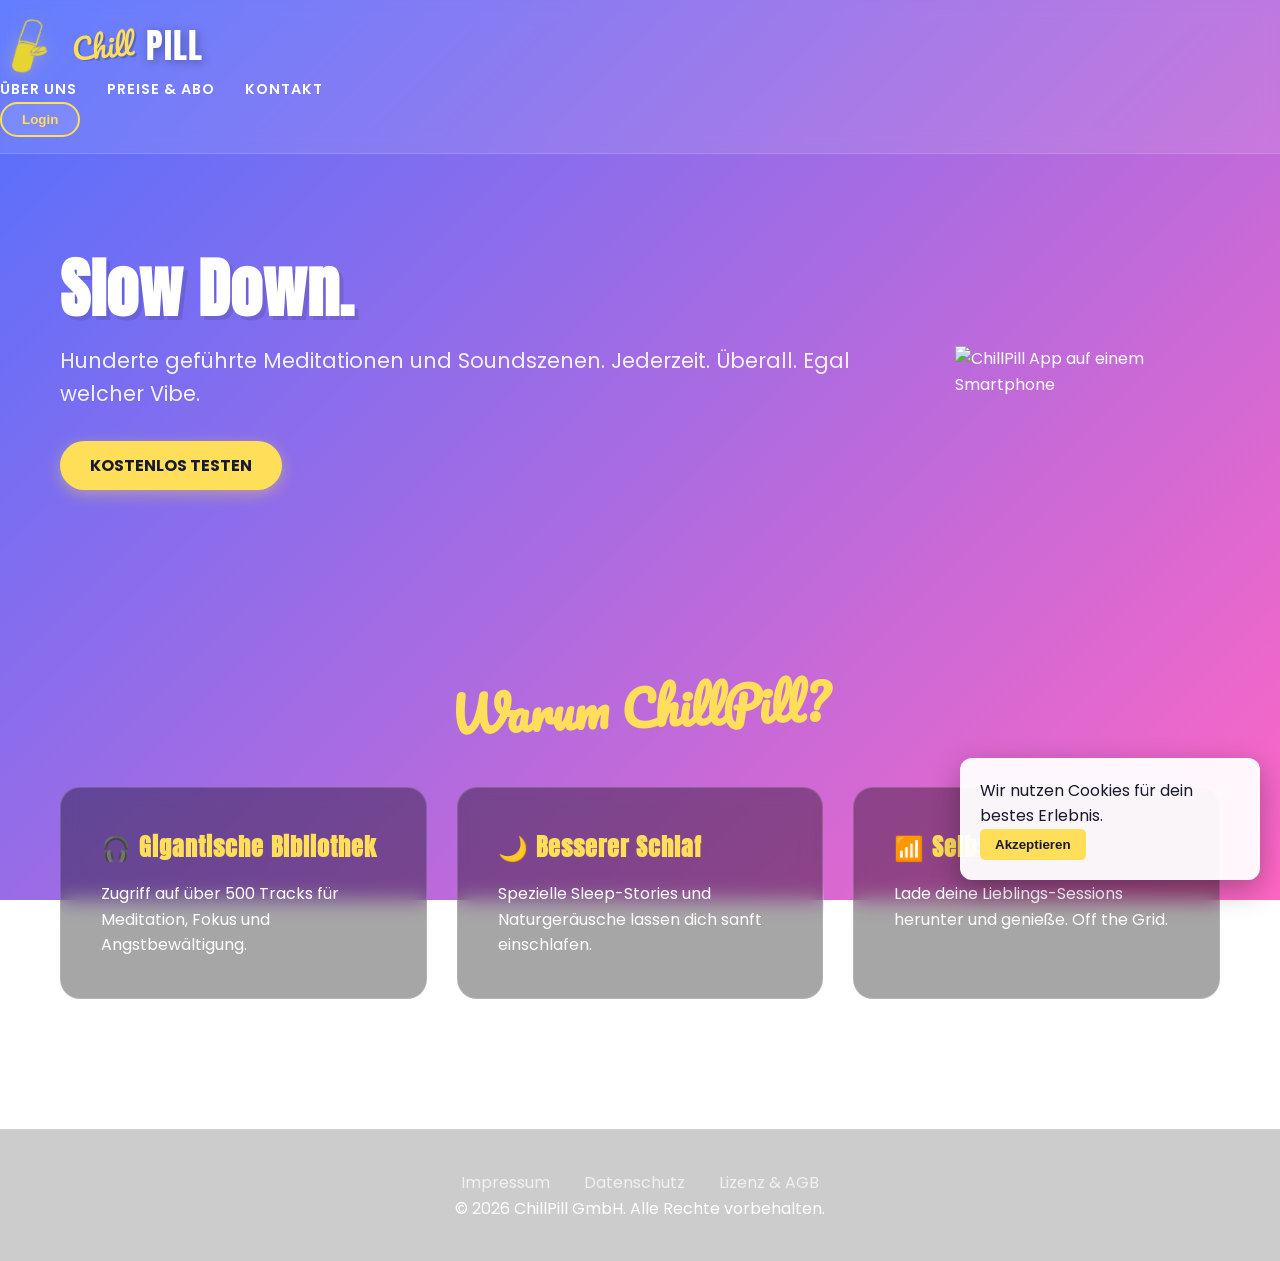
==== commit a9bcd0d8: "Finalisation pt1" ====
--- a/index.html
+++ b/index.html
@@ -12,7 +12,6 @@
 <body>
 
 <header class="main-header">
-
     <a href="index.html" class="logo">
         <img src="assets/PillLogoYellow.png" alt="" class="logo-icon">
         <span class="logo-chill">Chill</span><span class="logo-pill">Pill</span>
@@ -51,7 +50,7 @@
             <div class="feature-grid">
                 <div class="feature-card">
                     <h3>🎧 Gigantische Bibliothek</h3>
-                    <p>Zugriff auf über 500 Tracks für Schlaf, Fokus und Angstbewältigung.</p>
+                    <p>Zugriff auf über 500 Tracks für Meditation, Fokus und Angstbewältigung.</p>
                 </div>
                 <div class="feature-card">
                     <h3>🌙 Besserer Schlaf</h3>
--- a/css/style.css
+++ b/css/style.css
@@ -15,11 +15,11 @@
 
     --white: #ffffff; /* Korrigiertes Weiß */
 
-    /* Glassmorphism Variablen (Die Magie!) */
-    --glass-bg: rgba(255, 255, 255, 0.1); /* 10% Weiß */
-    --glass-border: rgba(255, 255, 255, 0.2);
-    --glass-shadow: 0 8px 32px 0 rgba(31, 38, 135, 0.37);
-
+
+    /* Glassmorphism - Dünkler & Kontraststärker */
+    --glass-bg: rgba(0, 0, 0, 0.35); /* 35% Schwarz statt 10% Weiß */
+    --glass-border: rgba(255, 255, 255, 0.15);
+    --glass-shadow: 0 8px 32px 0 rgba(0, 0, 0, 0.4);
     --spacing: 20px;
 }
 
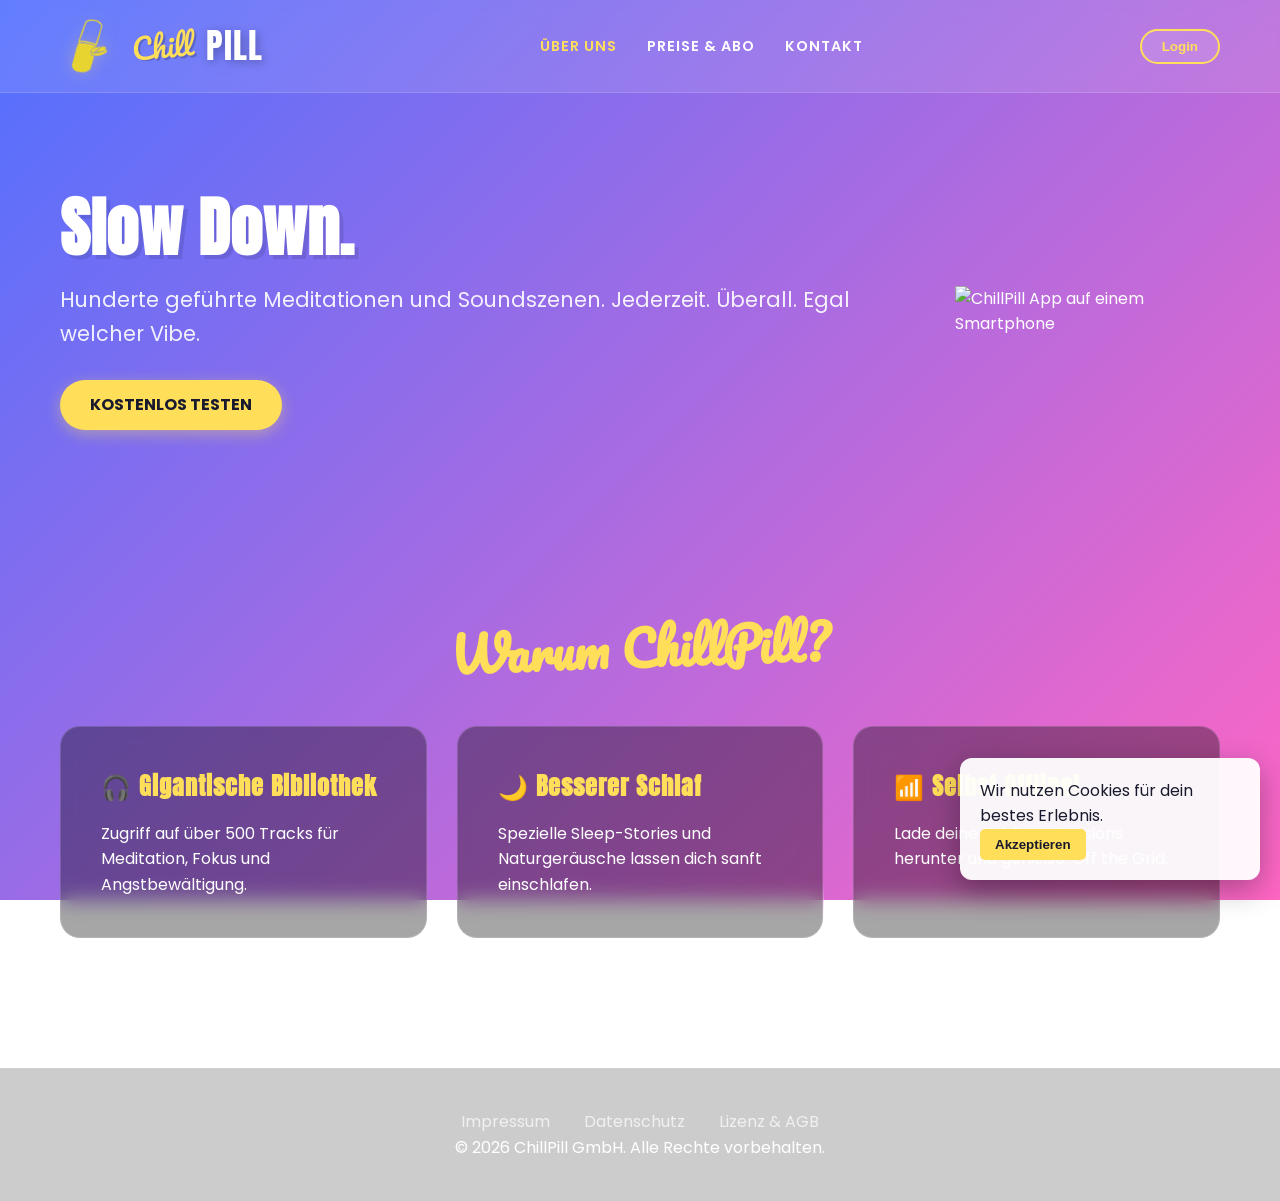
==== commit 499045b2: "Fixed Header Structure" ====
--- a/index.html
+++ b/index.html
@@ -11,21 +11,20 @@
 </head>
 <body>
 
-<header class="main-header">
-    <a href="index.html" class="logo">
-        <img src="assets/PillLogoYellow.png" alt="" class="logo-icon">
-        <span class="logo-chill">Chill</span><span class="logo-pill">Pill</span>
-    </a>
-    <div>
+<header class="main-header glass-header">
+    <div class="container header-content">
+        <a href="index.html" class="logo">
+            <img src="assets/PillLogoYellow.png" alt="" class="logo-icon">
+            <span class="logo-chill">Chill</span><span class="logo-pill">Pill</span>
+        </a>
         <nav aria-label="Hauptnavigation">
             <ul class="nav-links">
-                <li><a href="about.html">Über uns</a></li>
+                <li><a href="about.html" class="active">Über uns</a></li>
                 <li><a href="preise.html">Preise & Abo</a></li>
                 <li><a href="kontakt.html">Kontakt</a></li>
             </ul>
         </nav>
-
-        <button class="btn-secondary" onclick="alert('Login ist noch nicht verfügbar.')">Login</button>
+        <button class="btn-secondary" onclick="alert('Login Mockup')">Login</button>
     </div>
 </header>
 
--- a/css/style.css
+++ b/css/style.css
@@ -112,6 +112,25 @@
 }
 
 /* --- NAV LINKS --- */
+
+.team-bio {
+    font-size: 1rem;
+    line-height: 1.5;
+    color: rgba(255, 255, 255, 0.8); /* Etwas dezenter als der Name */
+    margin-top: 15px;
+    padding: 0 10px;
+}
+
+.team-img {
+    border: 2px solid var(--glass-border);
+    padding: 5px;
+    transition: transform 0.3s ease;
+}
+
+.team-card:hover .team-img {
+    transform: scale(1.05) rotate(2deg);
+}
+
 .nav-links {
     list-style: none;
     display: flex;
@@ -249,7 +268,6 @@
 }
 
 .feature-card {
-    /* Hier wenden wir den Glass-Effekt an */
     background: var(--glass-bg);
     backdrop-filter: blur(10px);
     border: 1px solid var(--glass-border);
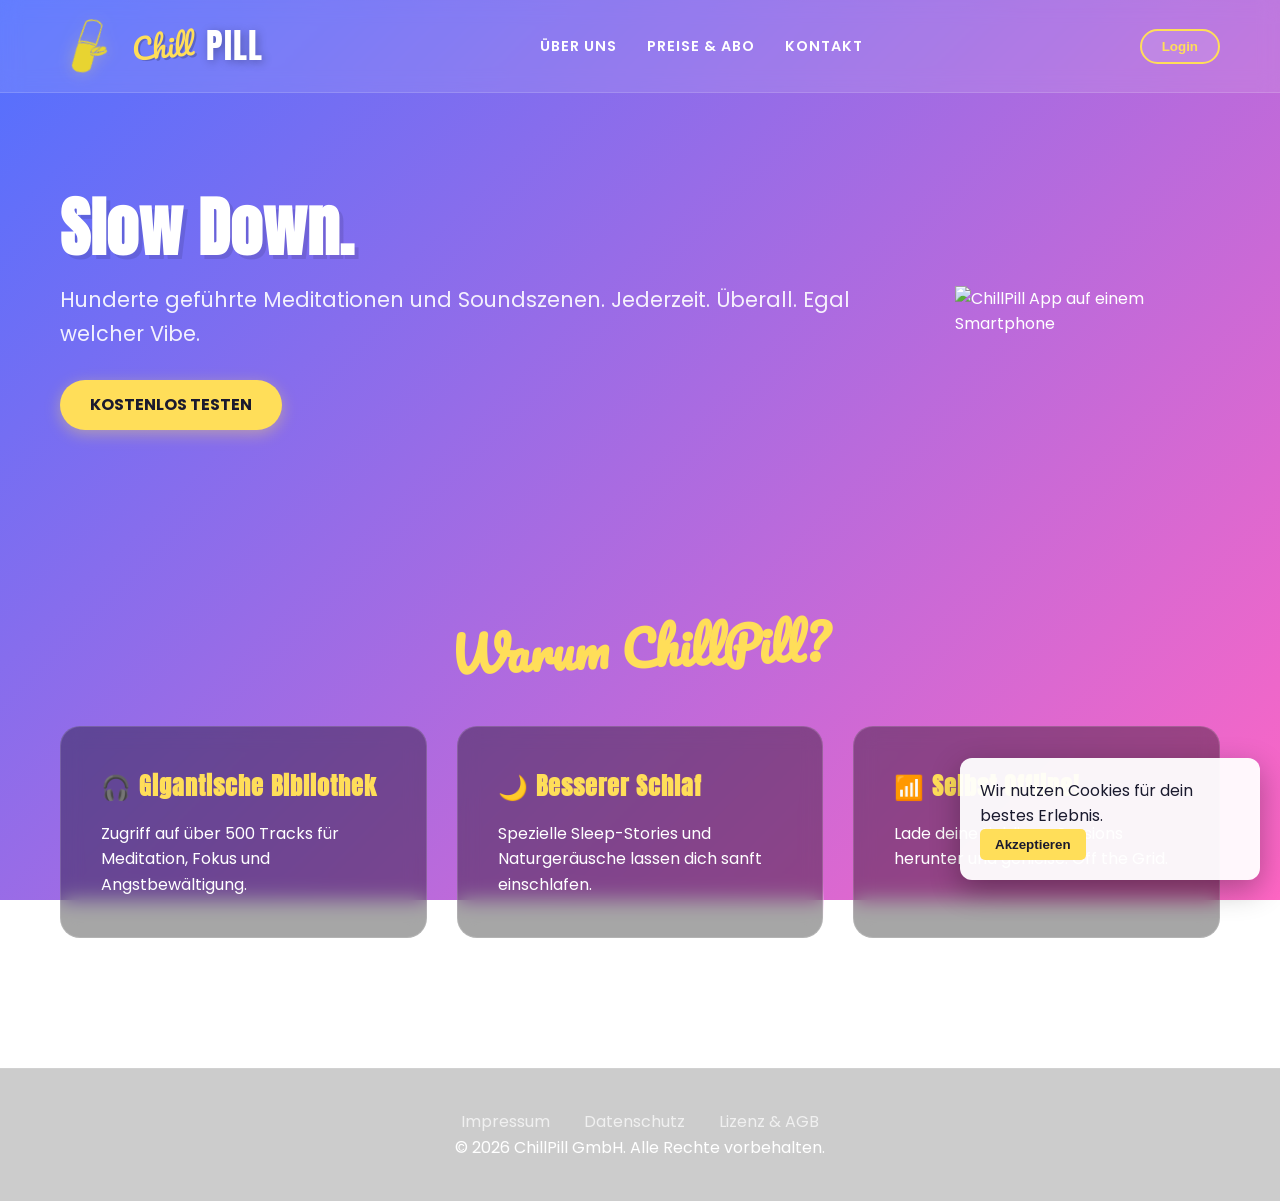
==== commit 2c31cb2a: "Fixed Header Structure (again)" ====
--- a/index.html
+++ b/index.html
@@ -19,7 +19,7 @@
         </a>
         <nav aria-label="Hauptnavigation">
             <ul class="nav-links">
-                <li><a href="about.html" class="active">Über uns</a></li>
+                <li><a href="about.html">Über uns</a></li>
                 <li><a href="preise.html">Preise & Abo</a></li>
                 <li><a href="kontakt.html">Kontakt</a></li>
             </ul>
